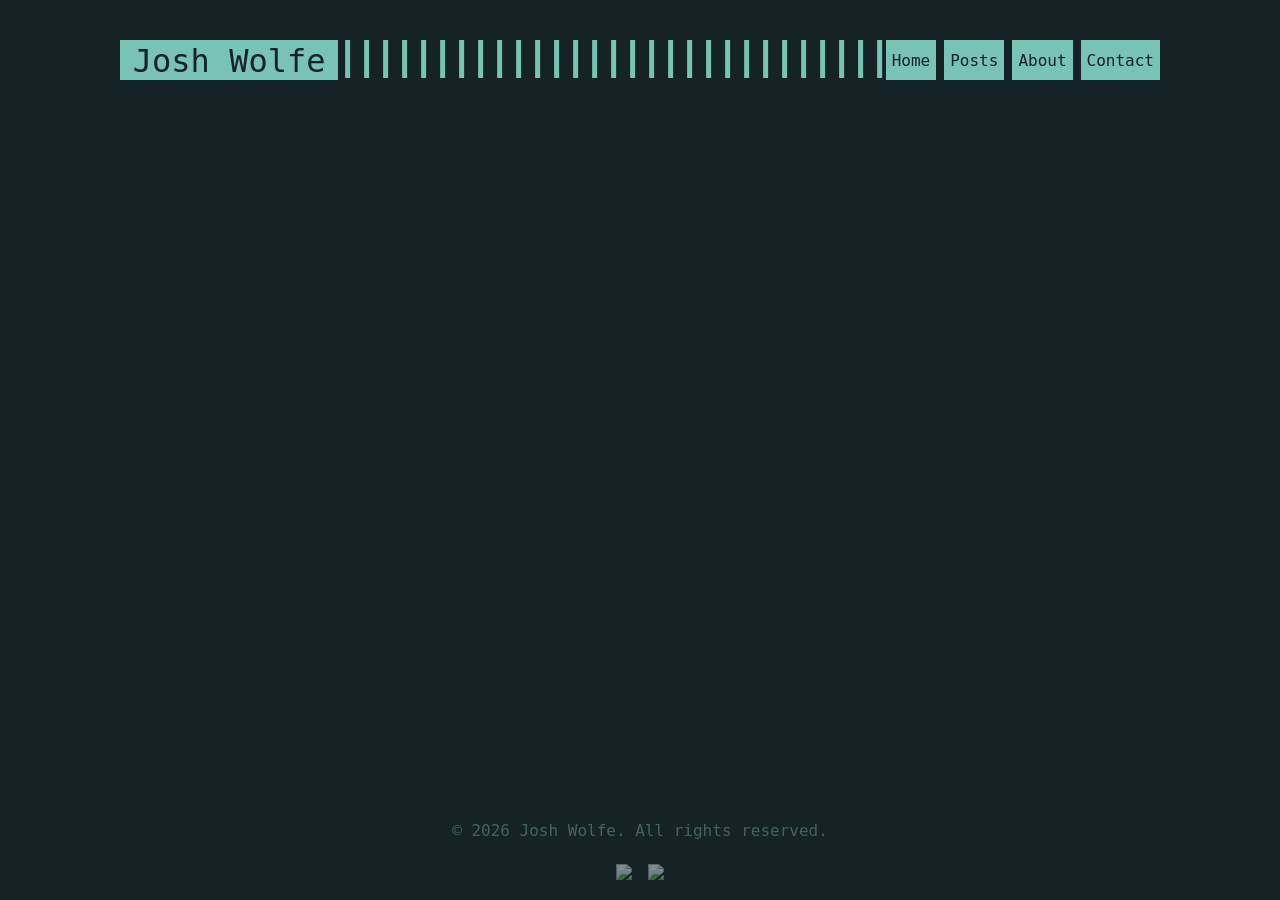
==== pages/posts/index.html @ e15219df "initial commit" ====
<!doctype html>
<head>
  <meta charset="utf-8" />
  <link rel="icon" href="/favicon.png" type="image/png" />
  <link rel="stylesheet" href="/style.css" />
  <script src="/main.js" defer></script>
</head>

<body>
  <div id="nav-placeholder"></div>
  <main></main>
  <div id="footer-placeholder"></div>
</body>
---- style.css ----
@import "components/nav.css";

:root {
  --bg: #152326;
  --bg-trans: #1d3034;
  --title: #79c2b6;
  --section: #6fa791;
  --text: #dbd0c6;
  --link: #ffd7aa;
  --divider: #f9ada0;
}

@font-face {
  font-family: "Monaspace Neon";
  font-style: normal;
  font-display: swap;
  font-weight: 400;
  src:
    url(https://cdn.jsdelivr.net/fontsource/fonts/monaspace-neon@latest/latin-400-normal.woff2)
      format("woff2"),
    url(https://cdn.jsdelivr.net/fontsource/fonts/monaspace-neon@latest/latin-400-normal.woff)
      format("woff");
}

@font-face {
  font-family: "Monaspace Neon";
  font-style: normal;
  font-display: swap;
  font-weight: 700;
  src:
    url(https://cdn.jsdelivr.net/fontsource/fonts/monaspace-neon@latest/latin-700-normal.woff2)
      format("woff2"),
    url(https://cdn.jsdelivr.net/fontsource/fonts/monaspace-neon@latest/latin-700-normal.woff)
      format("woff");
}

@font-face {
  font-family: "Adwaita Mono";
  font-style: normal;
  font-display: swap;
  font-weight: 400;
  src:
    url(https://cdn.jsdelivr.net/fontsource/fonts/adwaita-mono@latest/latin-400-normal.woff2)
      format("woff2"),
    url(https://cdn.jsdelivr.net/fontsource/fonts/adwaita-mono@latest/latin-400-normal.woff)
      format("woff");
}

body {
  font-family: "Monaspace Neon", ui-monospace, monospace;

  display: flex;
  flex-direction: column;
  background-color: var(--bg);
  max-width: 65em;
  min-height: 100vh;
  margin: 0 auto;
}

main {
  flex: 1;
}

footer {
  display: flex;
  flex-direction: column;
  align-items: center;
  gap: 0.5rem;
  padding: 1rem;
}

.footer-text {
  color: var(--section);
  padding: 1rem;
  opacity: 0.5;
  font-size: 1rem;
}

.footer-icons {
  display: flex;
  gap: 1rem;
}

.footer-icons img {
  width: 30px;
  opacity: 0.5;
  transition:
    opacity 0.3s ease,
    transform 0.3s ease;
}
.footer-icons img:hover {
  opacity: 1;
  transform: scale(1.1);
}

p {
  color: var(--text);
  font-size: 1.2em;
}

.inline-link {
  color: var(--link);
  text-decoration: none;
  display: inline-block;

  background-image: linear-gradient(var(--link), var(--link));
  background-size: 0% 2px;
  background-repeat: no-repeat;
  background-position: bottom left;
  transition: background-size 0.3s ease;
}

.inline-link:hover {
  background-size: 100% 2px;
}

.section {
  margin: 0 0 5em 0;
}

.section-header {
  color: var(--title);
  margin-bottom: 0;
}

.section-divider {
  color: var(--title);
  font-size: 1.5em;
  margin-top: 0;
  font-family: "Adwaita Mono";
}

.project {
  display: flex;
  gap: 1rem;
  align-items: flex-start;
  padding: 4px 0;
  text-decoration: none;
  position: relative;

  margin: 1rem 0;

  font-size: 1.2rem;

  background-image: linear-gradient(var(--link), var(--link));
  background-size: 0% 2px;
  background-repeat: no-repeat;
  background-position: bottom left;
  transition:
    background-size 0.5s ease,
    background-color 0.5s ease;

  img {
    align-self: flex-start;
    width: 30px;
  }
}

.project:hover {
  background-size: 100% 2px;
  background-color: var(--bg-trans);
}
.project-name {
  font-weight: bold;
  flex-shrink: 0;
  color: var(--section);
}

.project-desc {
  color: var(--text);
  flex: 1;
  opacity: 0.7;
}
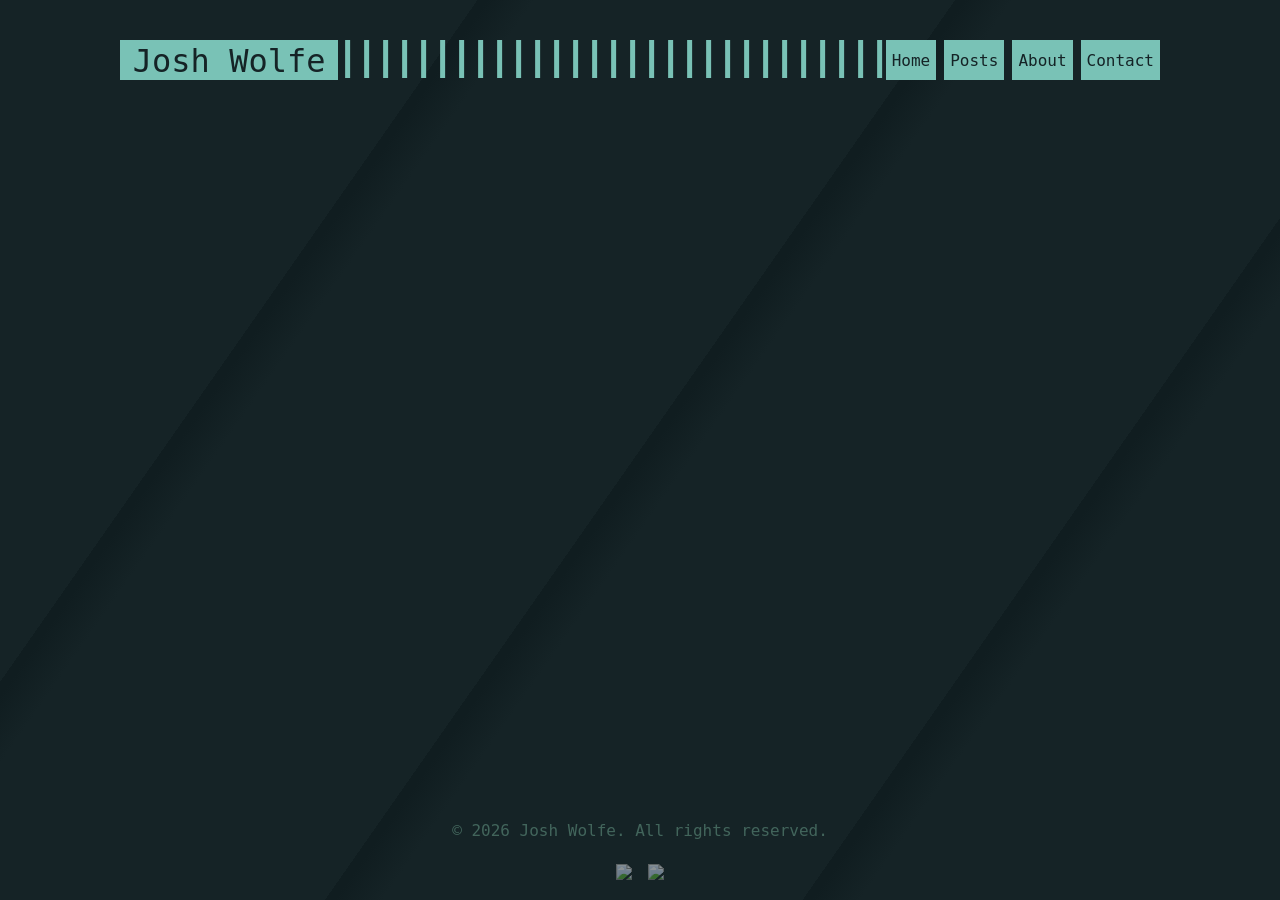
==== commit 29c2a055: "fix(head): added page titles" ====
--- a/pages/posts/index.html
+++ b/pages/posts/index.html
@@ -3,6 +3,7 @@
   <meta charset="utf-8" />
   <link rel="icon" href="/favicon.png" type="image/png" />
   <link rel="stylesheet" href="/style.css" />
+  <title>Josh Wolfe - Posts</title>
   <script src="/main.js" defer></script>
 </head>
 
--- a/style.css
+++ b/style.css
@@ -51,7 +51,17 @@
 
   display: flex;
   flex-direction: column;
-  background-color: var(--bg);
+  /* background-color: var(--bg); */
+  background: linear-gradient(
+    125deg,
+    var(--bg) 25%,
+    #101d20 25% 25.5%,
+    var(--bg) 28% 50%,
+    #101d20 50% 50.5%,
+    var(--bg) 53% 75%,
+    #101d20 75% 75.5%,
+    var(--bg) 78%
+  );
   max-width: 65em;
   min-height: 100vh;
   margin: 0 auto;
@@ -107,7 +117,7 @@
   background-size: 0% 2px;
   background-repeat: no-repeat;
   background-position: bottom left;
-  transition: background-size 0.3s ease;
+  transition: background-size 0.2s ease;
 }
 
 .inline-link:hover {
@@ -142,13 +152,10 @@
 
   font-size: 1.2rem;
 
-  background-image: linear-gradient(var(--link), var(--link));
-  background-size: 0% 2px;
-  background-repeat: no-repeat;
-  background-position: bottom left;
   transition:
-    background-size 0.5s ease,
-    background-color 0.5s ease;
+    background-color 0.2s ease,
+    box-shadow 0.2s ease,
+    translate 0.15s ease;
 
   img {
     align-self: flex-start;
@@ -157,8 +164,9 @@
 }
 
 .project:hover {
-  background-size: 100% 2px;
   background-color: var(--bg-trans);
+  translate: -10px -5px;
+  box-shadow: 10px 5px #0f1a1c;
 }
 .project-name {
   font-weight: bold;
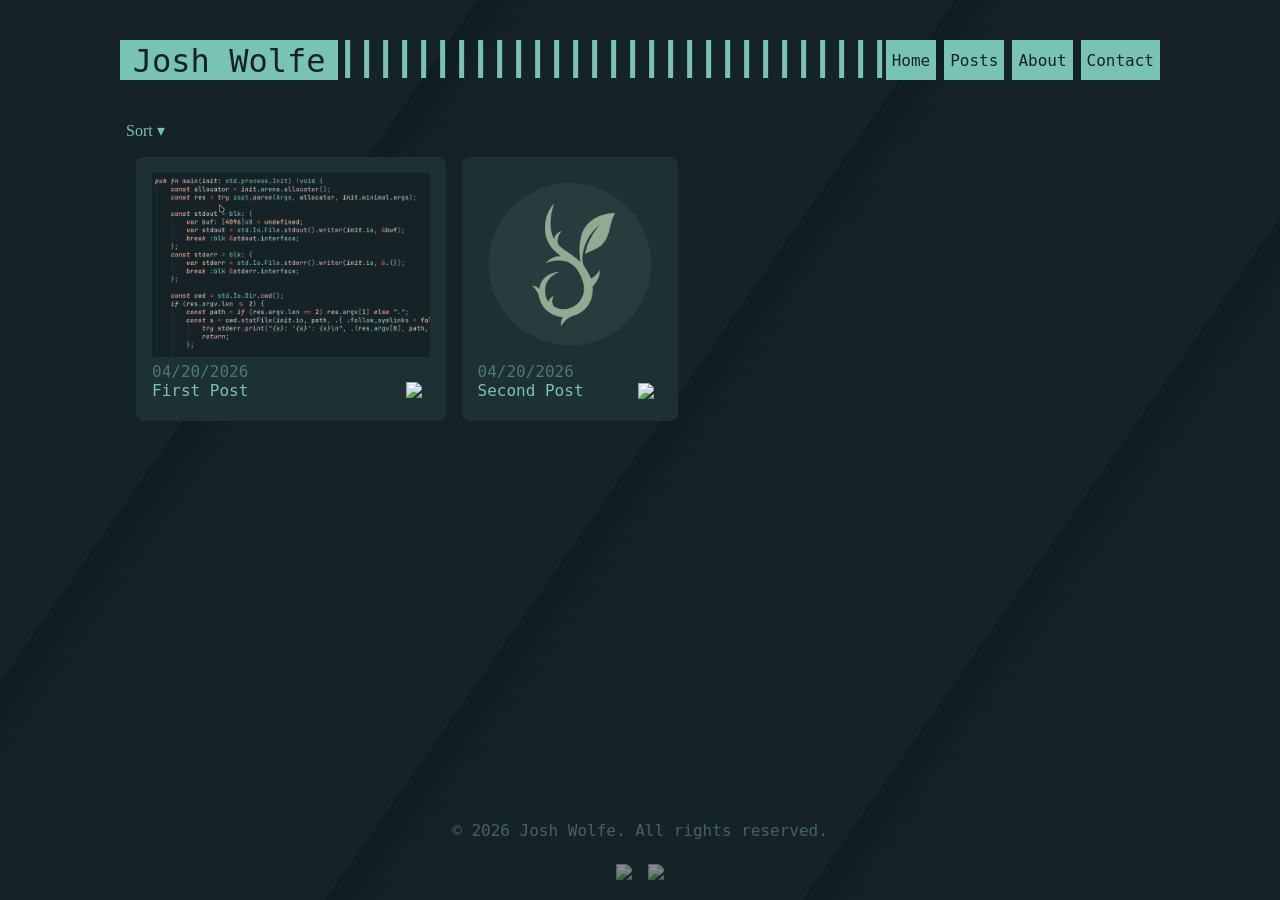
==== commit 3dc34daf: "feat(posts): completed sort feature" ====
--- a/pages/posts/index.html
+++ b/pages/posts/index.html
@@ -2,13 +2,25 @@
 <head>
   <meta charset="utf-8" />
   <link rel="icon" href="/favicon.png" type="image/png" />
-  <link rel="stylesheet" href="/style.css" />
+  <link rel="stylesheet" href="/styles/style.css" />
   <title>Josh Wolfe - Posts</title>
   <script src="/main.js" defer></script>
+  <script src="/post-router.js" defer></script>
 </head>
 
 <body>
   <div id="nav-placeholder"></div>
-  <main></main>
+
+  <div class="sort-container">
+    <button class="sort-btn">Sort ▾</button>
+    <div class="sort-menu hidden">
+      <button onclick="sortBy('newest')">Newest</button>
+      <button onclick="sortBy('oldest')">Oldest</button>
+      <button onclick="sortBy('nameAZ')">Name A-Z</button>
+      <button onclick="sortBy('nameZA')">Name Z-A</button>
+    </div>
+  </div>
+
+  <main class="posts-main"></main>
   <div id="footer-placeholder"></div>
 </body>
--- a/styles/style.css
+++ b/styles/style.css
@@ -0,0 +1,183 @@
+@import "nav.css";
+@import "profile.css";
+@import "posts.css";
+
+:root {
+  --bg: #152326;
+  --bg-trans: #1d3034;
+  --title: #79c2b6;
+  --section: #6fa791;
+  --text: #dbd0c6;
+  --link: #ffd7aa;
+  --divider: #f9ada0;
+}
+
+@font-face {
+  font-family: "Monaspace Neon";
+  font-style: normal;
+  font-display: swap;
+  font-weight: 400;
+  src:
+    url(https://cdn.jsdelivr.net/fontsource/fonts/monaspace-neon@latest/latin-400-normal.woff2)
+      format("woff2"),
+    url(https://cdn.jsdelivr.net/fontsource/fonts/monaspace-neon@latest/latin-400-normal.woff)
+      format("woff");
+}
+
+@font-face {
+  font-family: "Monaspace Neon";
+  font-style: normal;
+  font-display: swap;
+  font-weight: 700;
+  src:
+    url(https://cdn.jsdelivr.net/fontsource/fonts/monaspace-neon@latest/latin-700-normal.woff2)
+      format("woff2"),
+    url(https://cdn.jsdelivr.net/fontsource/fonts/monaspace-neon@latest/latin-700-normal.woff)
+      format("woff");
+}
+
+@font-face {
+  font-family: "Adwaita Mono";
+  font-style: normal;
+  font-display: swap;
+  font-weight: 400;
+  src:
+    url(https://cdn.jsdelivr.net/fontsource/fonts/adwaita-mono@latest/latin-400-normal.woff2)
+      format("woff2"),
+    url(https://cdn.jsdelivr.net/fontsource/fonts/adwaita-mono@latest/latin-400-normal.woff)
+      format("woff");
+}
+
+body {
+  font-family: "Monaspace Neon", ui-monospace, monospace;
+
+  display: flex;
+  flex-direction: column;
+  /* background-color: var(--bg); */
+  background: linear-gradient(
+    125deg,
+    var(--bg) 25%,
+    #101d20 25% 25.5%,
+    var(--bg) 28% 50%,
+    #101d20 50% 50.5%,
+    var(--bg) 53% 75%,
+    #101d20 75% 75.5%,
+    var(--bg) 78%
+  );
+  max-width: 65em;
+  min-height: 100vh;
+  margin: 0 auto;
+}
+
+main {
+  flex: 1;
+}
+
+footer {
+  display: flex;
+  flex-direction: column;
+  align-items: center;
+  gap: 0.5rem;
+  padding: 1rem;
+}
+
+.footer-text {
+  color: var(--section);
+  padding: 1rem;
+  opacity: 0.5;
+  font-size: 1rem;
+}
+
+.footer-icons {
+  display: flex;
+  gap: 1rem;
+}
+
+.footer-icons img {
+  width: 30px;
+  opacity: 0.5;
+  transition:
+    opacity 0.3s ease,
+    transform 0.3s ease;
+}
+.footer-icons img:hover {
+  opacity: 1;
+  transform: scale(1.1);
+}
+
+p {
+  color: var(--text);
+  font-size: 1.2em;
+}
+
+.inline-link {
+  color: var(--link);
+  text-decoration: none;
+  display: inline-block;
+
+  background-image: linear-gradient(var(--link), var(--link));
+  background-size: 0% 2px;
+  background-repeat: no-repeat;
+  background-position: bottom left;
+  transition: background-size 0.2s ease;
+}
+
+.inline-link:hover {
+  background-size: 100% 2px;
+}
+
+.section {
+  margin: 0 0 5em 0;
+}
+
+.section-header {
+  color: var(--title);
+  margin-bottom: 0;
+}
+
+.section-divider {
+  color: var(--title);
+  font-size: 1.5em;
+  margin-top: 0;
+  font-family: "Adwaita Mono";
+}
+
+.project {
+  display: flex;
+  gap: 1rem;
+  align-items: flex-start;
+  padding: 4px 0;
+  text-decoration: none;
+  position: relative;
+
+  margin: 1rem 0;
+
+  font-size: 1.2rem;
+
+  transition:
+    background-color 0.2s ease,
+    box-shadow 0.2s ease,
+    translate 0.15s ease;
+
+  img {
+    align-self: flex-start;
+    width: 30px;
+  }
+}
+
+.project:hover {
+  background-color: var(--bg-trans);
+  translate: -10px -5px;
+  box-shadow: 10px 5px #0f1a1c;
+}
+.project-name {
+  font-weight: bold;
+  flex-shrink: 0;
+  color: var(--section);
+}
+
+.project-desc {
+  color: var(--text);
+  flex: 1;
+  opacity: 0.7;
+}
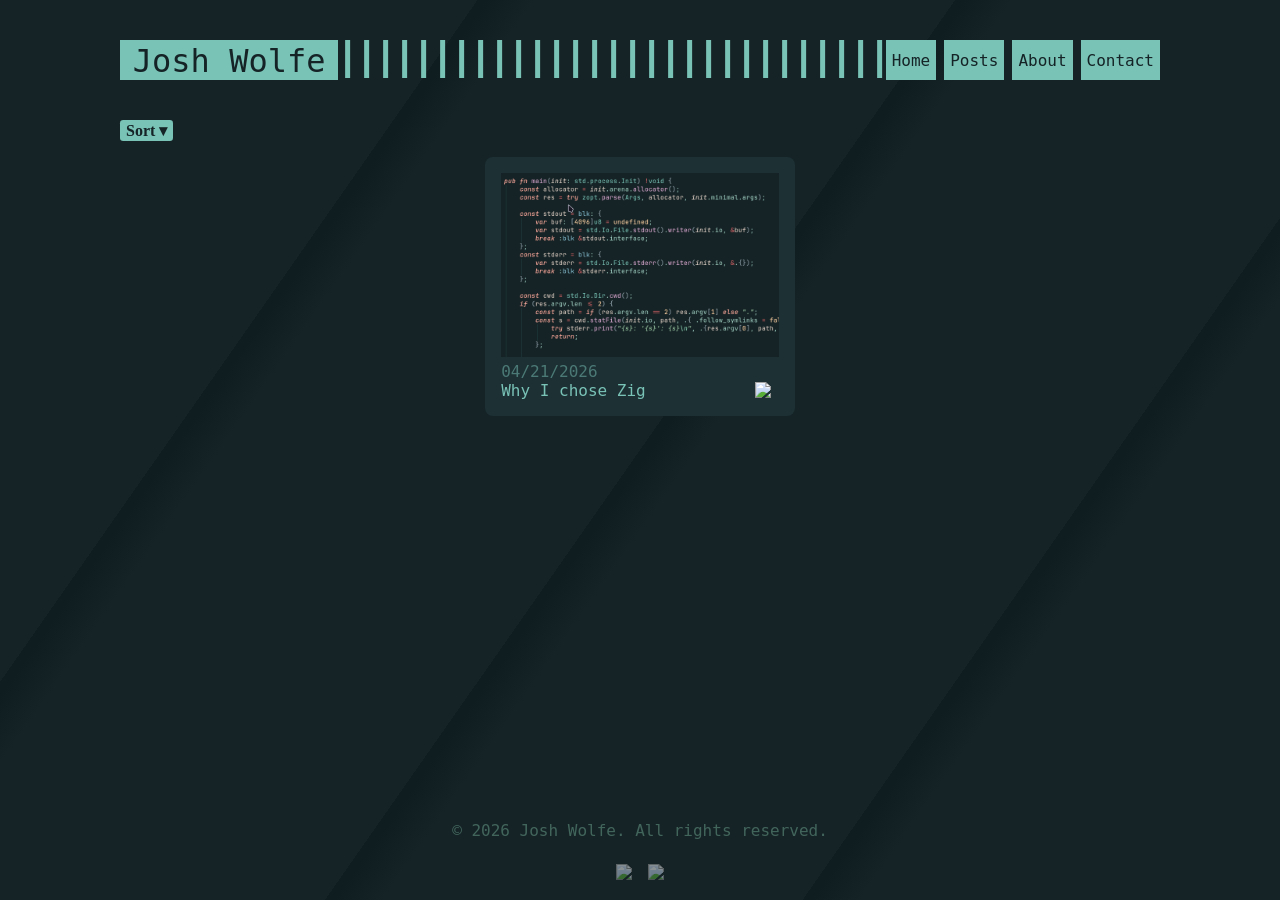
==== commit 218edb94: "refactor: moved js scripts to own directory" ====
--- a/pages/posts/index.html
+++ b/pages/posts/index.html
@@ -4,8 +4,8 @@
   <link rel="icon" href="/favicon.png" type="image/png" />
   <link rel="stylesheet" href="/styles/style.css" />
   <title>Josh Wolfe - Posts</title>
-  <script src="/main.js" defer></script>
-  <script src="/post-router.js" defer></script>
+  <script src="/scripts/main.js" defer></script>
+  <script src="/scripts/post-router.js" defer></script>
 </head>
 
 <body>
--- a/styles/style.css
+++ b/styles/style.css
@@ -1,6 +1,7 @@
 @import "nav.css";
 @import "profile.css";
 @import "posts.css";
+@import "article.css";
 
 :root {
   --bg: #152326;
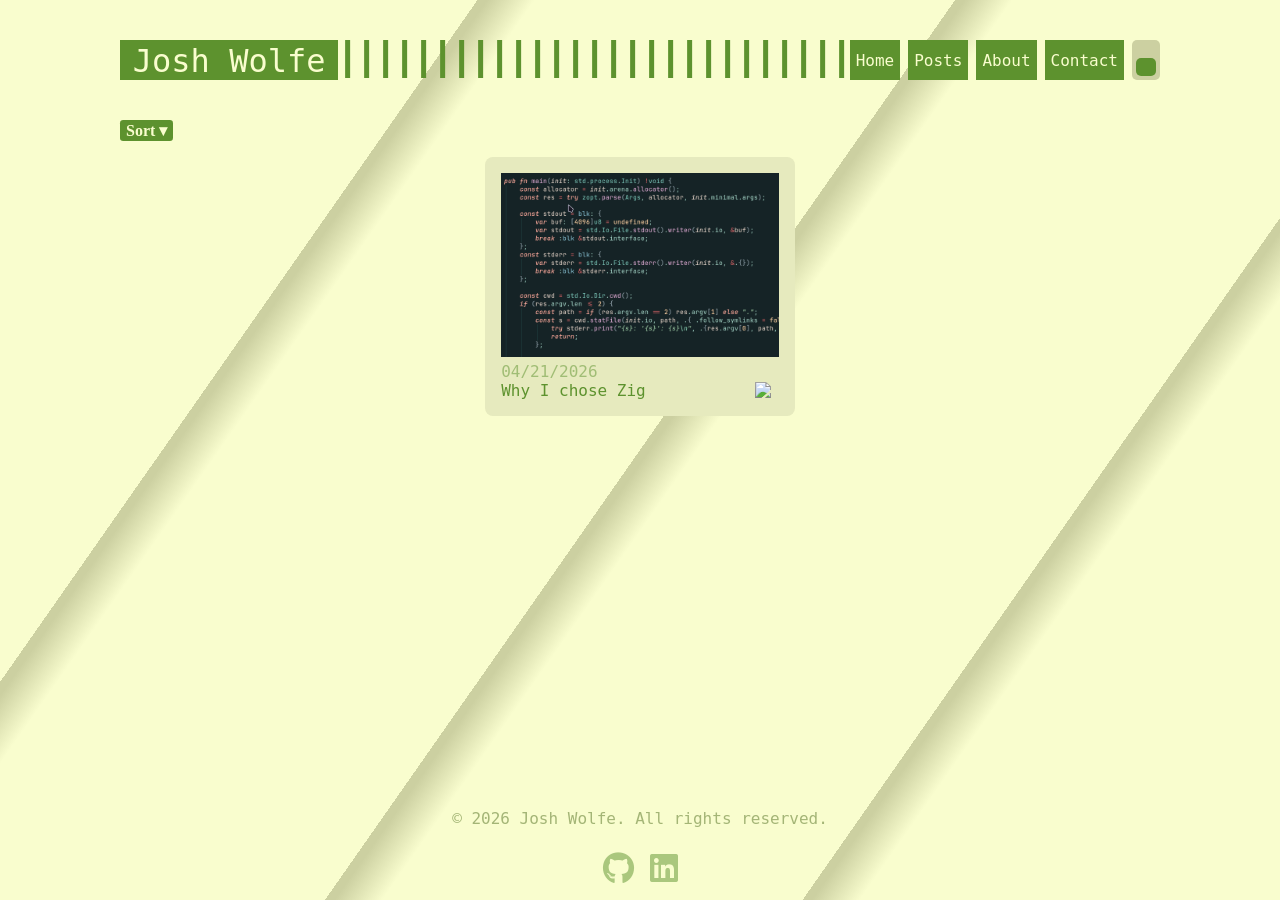
==== commit 95a09351: "fix: getting better score on google lighthouse?" ====
--- a/pages/posts/index.html
+++ b/pages/posts/index.html
@@ -1,6 +1,7 @@
 <!doctype html>
 <head>
   <meta charset="utf-8" />
+  <meta name="description" content="Posts Page" />
   <link rel="icon" href="/favicon.png" type="image/png" />
   <link rel="stylesheet" href="/styles/style.css" />
   <title>Josh Wolfe - Posts</title>
@@ -14,10 +15,22 @@
   <div class="sort-container">
     <button class="sort-btn">Sort ▾</button>
     <div class="sort-menu hidden">
-      <button onclick="sortBy('newest')">Newest</button>
-      <button onclick="sortBy('oldest')">Oldest</button>
-      <button onclick="sortBy('nameAZ')">Name A-Z</button>
-      <button onclick="sortBy('nameZA')">Name Z-A</button>
+      <button onclick="sortBy('newest')">
+        <span>Newest</span>
+        <i class="fa-solid fa-arrow-down-short-wide"></i>
+      </button>
+      <button onclick="sortBy('oldest')">
+        <span>Oldest</span>
+        <i class="fa-solid fa-arrow-down-wide-short"></i>
+      </button>
+      <button onclick="sortBy('nameAZ')">
+        <span>Name A-Z</span>
+        <i class="fa-solid fa-arrow-down-a-z"></i>
+      </button>
+      <button onclick="sortBy('nameZA')">
+        <span>Name Z-A</span>
+        <i class="fa-solid fa-arrow-down-z-a"></i>
+      </button>
     </div>
   </div>
 
--- a/styles/style.css
+++ b/styles/style.css
@@ -2,15 +2,46 @@
 @import "profile.css";
 @import "posts.css";
 @import "article.css";
+@import "switch.css";
 
 :root {
-  --bg: #152326;
-  --bg-trans: #1d3034;
-  --title: #79c2b6;
+  --bg: #172526;
+  --bg-trans: #1b2c2d;
+  --title: #84baa0;
   --section: #6fa791;
   --text: #dbd0c6;
   --link: #ffd7aa;
   --divider: #f9ada0;
+  --float: #0f1a1c;
+  --shadow: #101d20;
+  --hover: #233935;
+}
+
+[data-theme="dark"] {
+  --bg: #172526;
+  --bg-trans: #1b2c2d;
+  --title: #88b497;
+  --section: #9ebb9c;
+  --text: #dbd0c6;
+  --link: #ffd7aa;
+  --divider: #f9ada0;
+  --float: #0f1a1c;
+  --shadow: #101d20;
+  --hover: #233935;
+  --copied: #38524f;
+}
+[data-theme="light"] {
+  --bg: #f9fdce;
+  --bg-trans: #e6eabe;
+  --title: #5d922e;
+  --section: #516f21;
+  --text: #3d4a2b;
+  --link: #dca838;
+  --divider: #cf7859;
+  --float: #d6d9b5;
+  --shadow: #ccd0a1;
+  --hover: #dce6ba;
+  --copied: #f4f7d9;
 }
 
 @font-face {
@@ -54,20 +85,22 @@
 
   display: flex;
   flex-direction: column;
-  /* background-color: var(--bg); */
   background: linear-gradient(
     125deg,
     var(--bg) 25%,
-    #101d20 25% 25.5%,
+    var(--shadow) 25% 25.5%,
     var(--bg) 28% 50%,
-    #101d20 50% 50.5%,
+    var(--shadow) 50% 50.5%,
     var(--bg) 53% 75%,
-    #101d20 75% 75.5%,
+    var(--shadow) 75% 75.5%,
     var(--bg) 78%
   );
+  background-attachment: fixed;
   max-width: 65em;
   min-height: 100vh;
   margin: 0 auto;
+
+  transition: background-image 0.2s ease;
 }
 
 main {
@@ -94,14 +127,13 @@
   gap: 1rem;
 }
 
-.footer-icons img {
-  width: 30px;
+.footer-icons i {
   opacity: 0.5;
   transition:
-    opacity 0.3s ease,
-    transform 0.3s ease;
-}
-.footer-icons img:hover {
+    opacity 0.1s ease,
+    transform 0.1s ease;
+}
+.footer-icons i:hover {
   opacity: 1;
   transform: scale(1.1);
 }
@@ -169,7 +201,7 @@
 .project:hover {
   background-color: var(--bg-trans);
   translate: -10px -5px;
-  box-shadow: 10px 5px #0f1a1c;
+  box-shadow: 10px 5px var(--shadow);
 }
 .project-name {
   font-weight: bold;
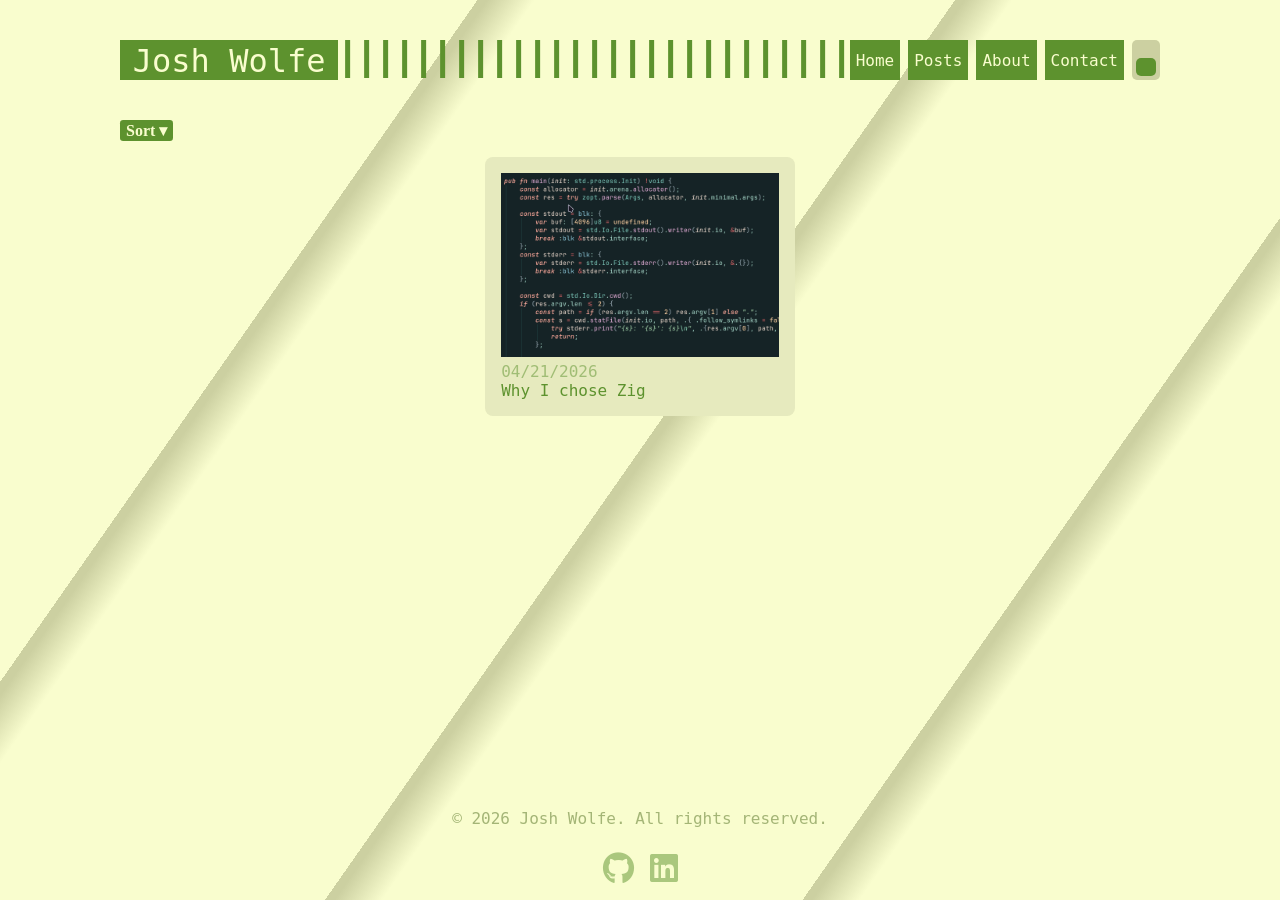
==== commit 6caa5b14: "fix: getting better score on google lighthouse?" ====
--- a/pages/posts/index.html
+++ b/pages/posts/index.html
@@ -1,39 +1,41 @@
 <!doctype html>
-<head>
-  <meta charset="utf-8" />
-  <meta name="description" content="Posts Page" />
-  <link rel="icon" href="/favicon.png" type="image/png" />
-  <link rel="stylesheet" href="/styles/style.css" />
-  <title>Josh Wolfe - Posts</title>
-  <script src="/scripts/main.js" defer></script>
-  <script src="/scripts/post-router.js" defer></script>
-</head>
+<html lang="en">
+  <head>
+    <meta charset="utf-8" />
+    <meta name="description" content="Posts Page" />
+    <link rel="icon" href="/favicon.png" type="image/png" />
+    <link rel="stylesheet" href="/styles/style.css" />
+    <title>Josh Wolfe - Posts</title>
+    <script src="/scripts/main.js" defer></script>
+    <script src="/scripts/post-router.js" defer></script>
+  </head>
 
-<body>
-  <div id="nav-placeholder"></div>
+  <body>
+    <div id="nav-placeholder"></div>
 
-  <div class="sort-container">
-    <button class="sort-btn">Sort ▾</button>
-    <div class="sort-menu hidden">
-      <button onclick="sortBy('newest')">
-        <span>Newest</span>
-        <i class="fa-solid fa-arrow-down-short-wide"></i>
-      </button>
-      <button onclick="sortBy('oldest')">
-        <span>Oldest</span>
-        <i class="fa-solid fa-arrow-down-wide-short"></i>
-      </button>
-      <button onclick="sortBy('nameAZ')">
-        <span>Name A-Z</span>
-        <i class="fa-solid fa-arrow-down-a-z"></i>
-      </button>
-      <button onclick="sortBy('nameZA')">
-        <span>Name Z-A</span>
-        <i class="fa-solid fa-arrow-down-z-a"></i>
-      </button>
+    <div class="sort-container">
+      <button class="sort-btn">Sort ▾</button>
+      <div class="sort-menu hidden">
+        <button onclick="sortBy('newest')">
+          <span>Newest</span>
+          <i class="fa-solid fa-arrow-down-short-wide"></i>
+        </button>
+        <button onclick="sortBy('oldest')">
+          <span>Oldest</span>
+          <i class="fa-solid fa-arrow-down-wide-short"></i>
+        </button>
+        <button onclick="sortBy('nameAZ')">
+          <span>Name A-Z</span>
+          <i class="fa-solid fa-arrow-down-a-z"></i>
+        </button>
+        <button onclick="sortBy('nameZA')">
+          <span>Name Z-A</span>
+          <i class="fa-solid fa-arrow-down-z-a"></i>
+        </button>
+      </div>
     </div>
-  </div>
 
-  <main class="posts-main"></main>
-  <div id="footer-placeholder"></div>
-</body>
+    <main class="posts-main"></main>
+    <div id="footer-placeholder"></div>
+  </body>
+</html>
